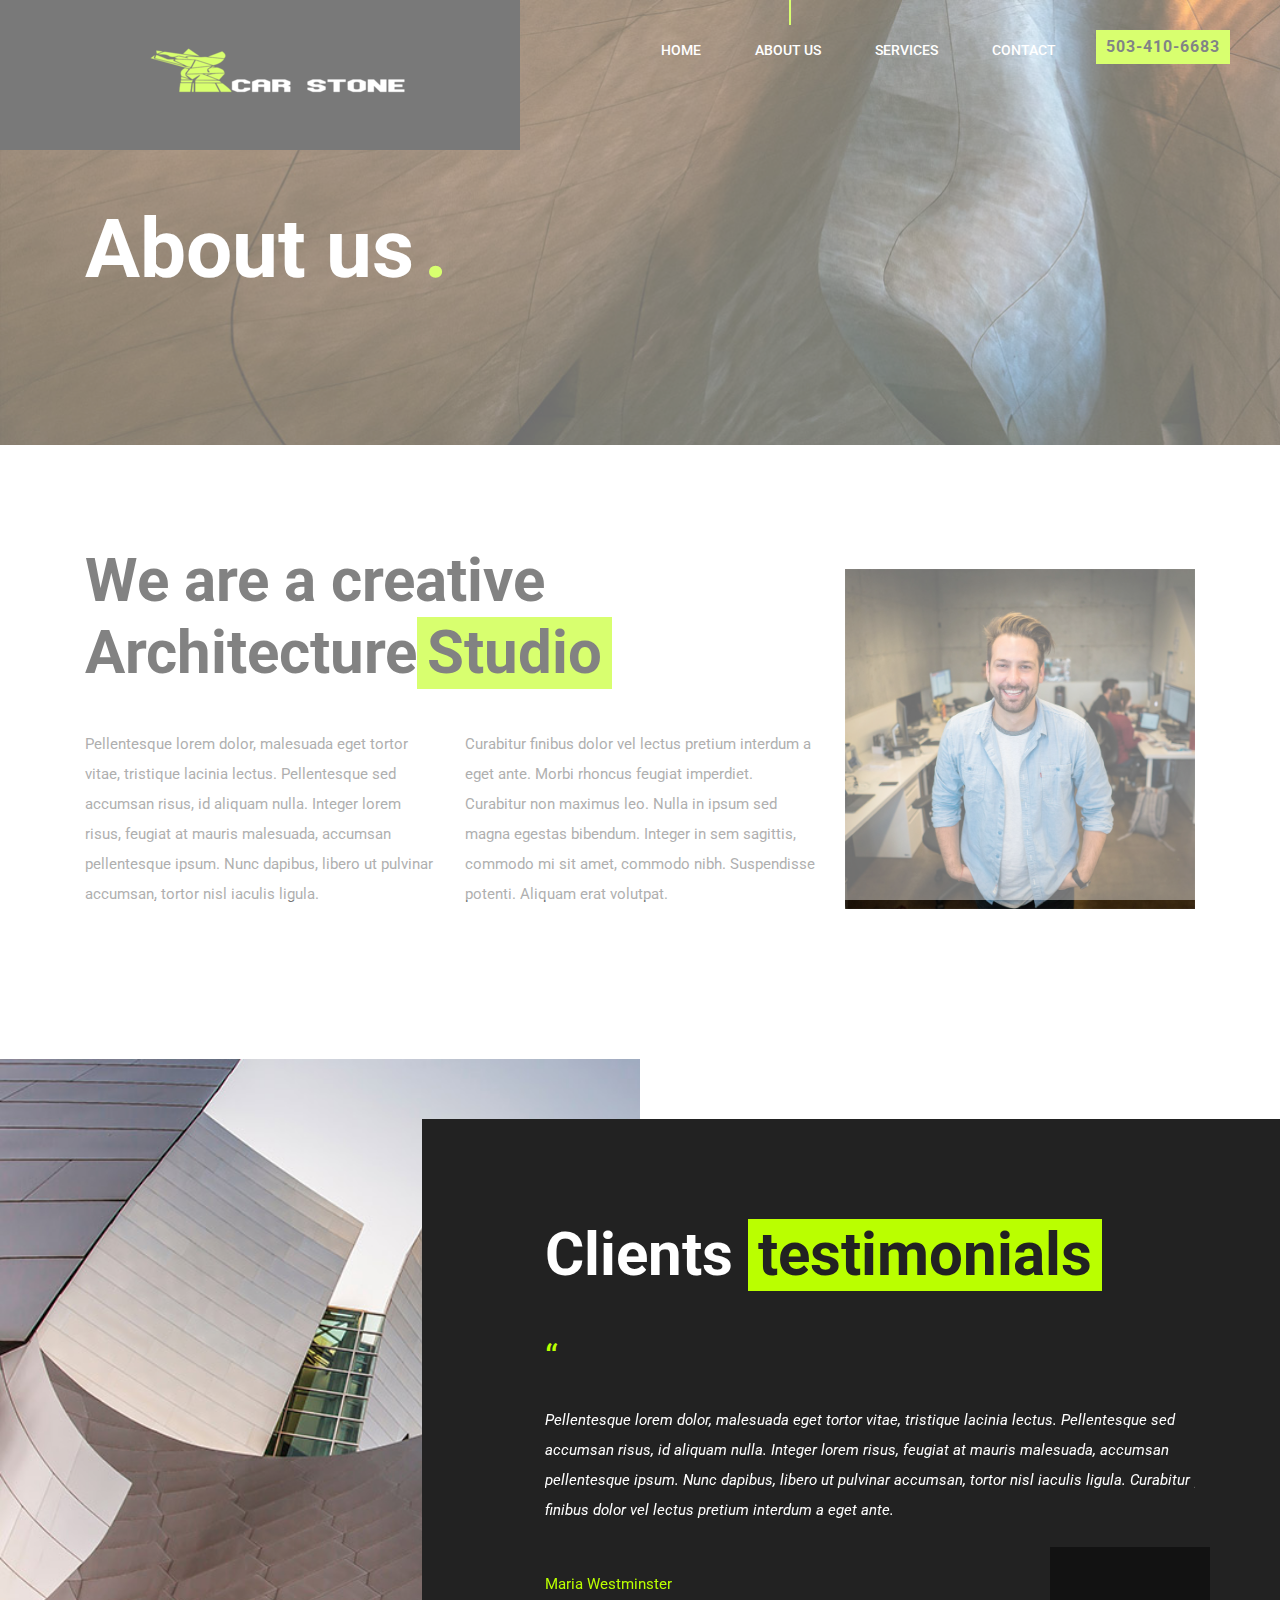
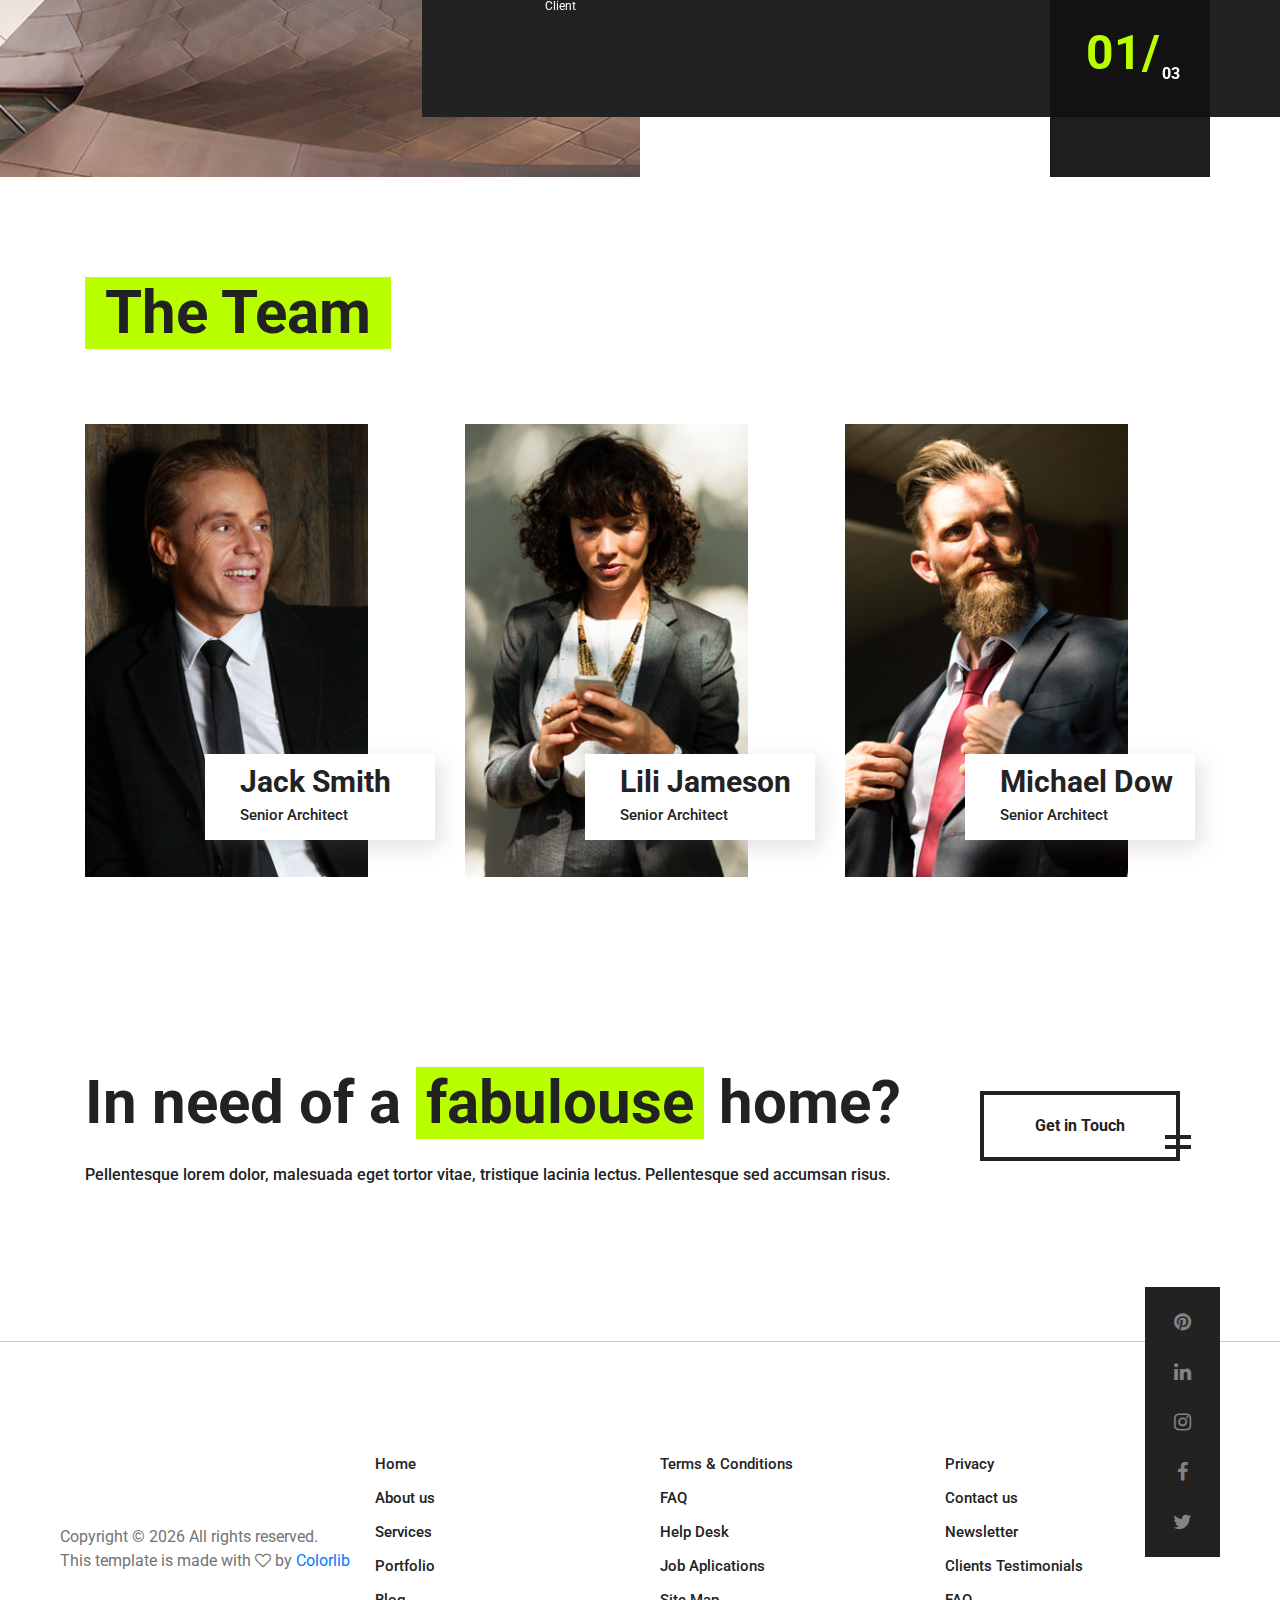
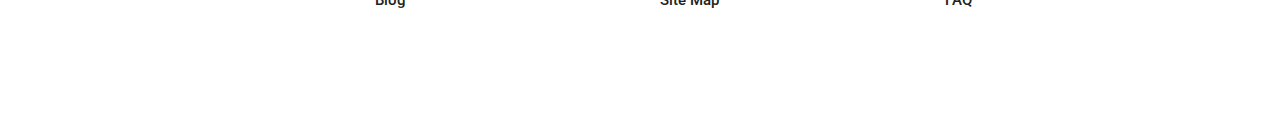
==== about.html @ 7b27cf68 "Init file" ====
<!DOCTYPE html>
<html lang="en">
<head>
	<title>Arcade - Architecture</title>
	<meta charset="UTF-8">
	<meta name="description" content="Arcade - Architecture Template">
	<meta name="keywords" content="arcade, architecture, onepage, creative, html">
	<meta name="viewport" content="width=device-width, initial-scale=1.0">
	<!-- Favicon -->   
	<link href="img/favicon.ico" rel="shortcut icon"/>

	<!-- Google Fonts -->
	<link href="https://fonts.googleapis.com/css?family=Roboto:300,400,500,700" rel="stylesheet">

	<!-- Stylesheets -->
	<link rel="stylesheet" href="css/bootstrap.min.css"/>
	<link rel="stylesheet" href="css/font-awesome.min.css"/>
	<link rel="stylesheet" href="css/animate.css"/>
	<link rel="stylesheet" href="css/owl.carousel.css"/>
	<link rel="stylesheet" href="css/style.css"/>


	<!--[if lt IE 9]>
	  <script src="https://oss.maxcdn.com/html5shiv/3.7.2/html5shiv.min.js"></script>
	  <script src="https://oss.maxcdn.com/respond/1.4.2/respond.min.js"></script>
	<![endif]-->

</head>
<body>
	<!-- Page Preloder -->
	<div id="preloder">
		<div class="loader"></div>
	</div>
	
	<!-- Header section start -->   
	<header class="header-area">
		<a href="index.html" class="logo-area">
			<img src="img/logo.png" alt="">
		</a>
		<div class="nav-switch">
			<i class="fa fa-bars"></i>
		</div>
		<div class="phone-number">503-410-6683</div>
		<nav class="nav-menu">
			<ul>
				<li><a href="index.html">Home</a></li>
				<li class="active"><a href="about.html">About us</a></li>
				<li><a href="service.html">Services</a></li>
				<li><a href="contact.html">Contact</a></li>
			</ul>
		</nav>
	</header>
	<!-- Header section end -->   


	<!-- Page header section start -->
	<section class="page-header-section set-bg" data-setbg="img/header-bg.jpg">
		<div class="container">
			<h1 class="header-title">About us<span>.</span></h1>
		</div>
	</section>
	<!-- Page header section end -->



	<!-- Intro section start -->
	<section class="intro-section spad">
		<div class="container">
			<div class="row">
				<div class="col-lg-8 intro-text">
					<h1>We are a creative Architecture<span>Studio</span></h1>
					<div class="row">
						<div class="col-md-6">
							<p>Pellentesque lorem dolor, malesuada eget tortor vitae, tristique lacinia lectus. Pellentesque sed accumsan risus, id aliquam nulla. Integer lorem risus, feugiat at mauris malesuada, accumsan pellentesque ipsum. Nunc dapibus, libero ut pulvinar accumsan, tortor nisl iaculis ligula. </p>
						</div>
						<div class="col-md-6">
							<p>Curabitur finibus dolor vel lectus pretium interdum a eget ante. Morbi rhoncus feugiat imperdiet. Curabitur non maximus leo. Nulla in ipsum sed magna egestas bibendum. Integer in sem sagittis, commodo mi sit amet, commodo nibh. Suspendisse potenti. Aliquam erat volutpat. </p>
						</div>
					</div>
				</div>
				<div class="col-lg-4 pt-4">
					<img src="img/about.jpg" alt="">
				</div>
			</div>
		</div>
	</section>
	<!-- Intro section end -->


	<!-- Testimonials section start -->
	<section class="testimonials-section spad">
		<div class="testimonials-image-box"></div>
		<div class="container">
			<div class="row">
				<div class="col-lg-7 pl-lg-0 offset-lg-5 cta-content">
					<h1>Clients <span>testimonials</span></h1>
					<div class="qut">“</div>
					<div class="testimonials-slider" id="test-slider">
						<div class="ts-item">
							<p>Pellentesque lorem dolor, malesuada eget tortor vitae, tristique lacinia lectus. Pellentesque sed accumsan risus, id aliquam nulla. Integer lorem risus, feugiat at mauris malesuada, accumsan pellentesque ipsum. Nunc dapibus, libero ut pulvinar accumsan, tortor nisl iaculis ligula. Curabitur finibus dolor vel lectus pretium interdum a eget ante. </p>
							<h4>Maria Westminster</h4>
							<span>Client</span>
						</div>
						<div class="ts-item">
							<p>Pellentesque lorem dolor, malesuada eget tortor vitae, tristique lacinia lectus. Pellentesque sed accumsan risus, id aliquam nulla. Integer lorem risus, feugiat at mauris malesuada, accumsan pellentesque ipsum. Nunc dapibus, libero ut pulvinar accumsan, tortor nisl iaculis ligula. Curabitur finibus dolor vel lectus pretium interdum a eget ante. </p>
							<h4>Maria Westminster</h4>
							<span>Client</span>
						</div>
						<div class="ts-item">
							<p>Pellentesque lorem dolor, malesuada eget tortor vitae, tristique lacinia lectus. Pellentesque sed accumsan risus, id aliquam nulla. Integer lorem risus, feugiat at mauris malesuada, accumsan pellentesque ipsum. Nunc dapibus, libero ut pulvinar accumsan, tortor nisl iaculis ligula. Curabitur finibus dolor vel lectus pretium interdum a eget ante. </p>
							<h4>Maria Westminster</h4>
							<span>Client</span>
						</div>
					</div>
					<div class="slide-num-holder test-slider" id="snh-2"></div>
				</div>
			</div>
		</div>
	</section>
	<!-- Testimonials section end -->



	<!-- Team section start -->
	<section class="team-section spad">
		<div class="container">
			<div class="section-title mb100">
				<h1>The Team</h1>
			</div>
			<div class="row">
				<div class="col-lg-4 col-md-6">
					<div class="team-member">
						<img src="img/team/1.jpg" alt="">
						<div class="member-info">
							<h2>Jack Smith</h2>
							<p>Senior Architect</p>
						</div>
					</div>
				</div>
				<div class="col-lg-4 col-md-6">
					<div class="team-member">
						<img src="img/team/2.jpg" alt="">
						<div class="member-info">
							<h2>Lili Jameson</h2>
							<p>Senior Architect</p>
						</div>
					</div>
				</div>
				<div class="col-lg-4 col-md-6">
					<div class="team-member">
						<img src="img/team/3.jpg" alt="">
						<div class="member-info">
							<h2>Michael Dow</h2>
							<p>Senior Architect</p>
						</div>
					</div>
				</div>
			</div>
		</div>
	</section>
	<!-- Team section end -->


	<section class="promo-section">
		<div class="container">
			<div class="row">
				<div class="col-lg-9 promo-text">
					<h1>In need of a <span>fabulouse</span> home?</h1>
					<p>Pellentesque lorem dolor, malesuada eget tortor vitae, tristique lacinia lectus. Pellentesque sed accumsan risus.</p>
				</div>
				<div class="col-lg-3 text-lg-right">
					<a href="#" class="site-btn sb-dark mt-4">Get in Touch</a>
				</div>
			</div>
		</div>
	</section>




	<!-- Footer section start -->
	<footer class="footer-section">
		<div class="footer-social">
			<div class="social-links">
				<a href="#"><i class="fa fa-pinterest"></i></a>
				<a href="#"><i class="fa fa-linkedin"></i></a>
				<a href="#"><i class="fa fa-instagram"></i></a>
				<a href="#"><i class="fa fa-facebook"></i></a>
				<a href="#"><i class="fa fa-twitter"></i></a>
			</div>
		</div>
		<div class="container">
			<div class="row">
				<div class="col-lg-9 offset-lg-3">
					<div class="row">
						<div class="col-md-4">
							<div class="footer-item">
								<ul>
									<li><a href="#">Home</a></li>
									<li><a href="#">About us</a></li>
									<li><a href="#">Services</a></li>
									<li><a href="#">Portfolio</a></li>
									<li><a href="#">Blog</a></li>
								</ul>
							</div>
						</div>
						<div class="col-md-4">
							<div class="footer-item">
								<ul>
									<li><a href="#">Terms & Conditions</a></li>
									<li><a href="#">FAQ</a></li>
									<li><a href="#">Help Desk</a></li>
									<li><a href="#">Job Aplications</a></li>
									<li><a href="#">Site Map</a></li>
								</ul>
							</div>
						</div>
						<div class="col-md-4">
							<div class="footer-item">
								<ul>
									<li><a href="#">Privacy</a></li>
									<li><a href="#">Contact us</a></li>
									<li><a href="#">Newsletter</a></li>
									<li><a href="#">Clients Testimonials</a></li>
									<li><a href="#">FAQ</a></li>
								</ul>
							</div>
						</div>
					</div>
				</div>
			</div>
		</div>
		<!-- Link back to Colorlib can't be removed. Template is licensed under CC BY 3.0. -->
     <div class="copyright">Copyright &copy; <script>document.write(new Date().getFullYear());</script> All rights reserved.  <br>This template is made with <i class="fa fa-heart-o" aria-hidden="true"></i> by <a href="https://colorlib.com" target="_blank">Colorlib</a></div>
    <!-- Link back to Colorlib can't be removed. Template is licensed under CC BY 3.0. -->
	</footer>
	<!-- Footer section end -->



	<!--====== Javascripts & Jquery ======-->
	<script src="js/jquery-2.1.4.min.js"></script>
	<script src="js/bootstrap.min.js"></script>
	<script src="js/isotope.pkgd.min.js"></script>
	<script src="js/owl.carousel.min.js"></script>
	<script src="js/jquery.owl-filter.js"></script>
	<script src="js/magnific-popup.min.js"></script>
	<script src="js/circle-progress.min.js"></script>
	<script src="js/main.js"></script>
</body>
</html>
---- css/style.css ----
/* =================================
------------------------------------
  Arcade - Architecture
  Version: 1.0
 ------------------------------------ 
 ====================================*/





/*----------------------------------------*/
/* Template default CSS
/*----------------------------------------*/
html,
body {
	height: 100%;
	font-family: 'Roboto', sans-serif;
}

h1,
h2,
h3,
h4,
h5,
h6 {
	color: #222222;
	margin: 0;
	margin-bottom: 10px;
	font-weight: 700;
}

h1 {
	font-size: 60px;
	margin-bottom: 40px;
}

h1 span {
	background: #baff00;
	padding: 0 10px;
	color: #222222;
	display: inline-block;
}

h2 {
	font-size: 36px;
}

h3 {
	font-size: 24px;
	margin-bottom: 30px;
}

h4 {
	font-size: 15px;
}

p {
	font-size: 15px;
	color: #727272;
	line-height: 2;
}

img {
	max-width: 100%;
}

input:focus,
select:focus,
button:focus,
textarea:focus {
	outline: none;
}

a:hover,
a:focus {
	text-decoration: none;
	outline: none;
}

ul,
ol {
	padding: 0;
	margin: 0;
}

/*------------------------
  Helper css
--------------------------*/
.sp-title {
	font-size: 60px;
	margin-bottom: 40px;
}

.sp-title span {
	background: #baff00;
	padding: 0 10px;
	color: #222222;
	display: inline-block;
}

.pt100 {
	padding-top: 100px;
}

.pb100 {
	padding-bottom: 100px;
}

.pt50 {
	padding-top: 50px;
}

.pb50 {
	padding-bottom: 50px;
}

.mb100 {
	margin-bottom: 100px;
}

.spad {
	padding: 100px 0;
}

.section-title {
	margin-bottom: 75px;
}

.section-title h1,
.section-title h2 {
	display: inline-block;
	background: #baff00;
	padding: 0 20px;
	margin-bottom: 0;
	font-size: 60px;
}

.set-bg {
	background-size: cover;
	background-repeat: no-repeat;
}

/*------------------------
  Common element css
--------------------------*/
/*=== Preloder ===*/
#preloder {
	position: fixed;
	width: 100%;
	height: 100%;
	top: 0;
	left: 0;
	z-index: 999999;
	background: #fff;
}

.loader {
	width: 30px;
	height: 30px;
	border: 3px solid #000;
	position: absolute;
	top: 50%;
	left: 50%;
	margin-top: -13px;
	margin-left: -13px;
	border-radius: 60px;
	border-left-color: transparent;
	animation: loader 0.8s linear infinite;
	-webkit-animation: loader 0.8s linear infinite;
	}

@keyframes loader {
	0% {
		transform: rotate(0deg);
	}
	50% {
		transform: rotate(180deg);
	}
	100% {
		transform: rotate(360deg);
	}
}

@-webkit-keyframes loader {
	0% {
		-webkit-transform: rotate(0deg);
	}
	50% {
		-webkit-transform: rotate(180deg);
	}
	100% {
		-webkit-transform: rotate(360deg);
	}
}
.site-btn {
	display: inline-block;
	font-weight: 700;
	border: 4px solid;
	min-width: 200px;
	text-align: center;
	padding: 19px 0;
	position: relative;
	background-color: transparent;
	margin-right: 15px;
	z-index: 1;
}

.site-btn:after,
.site-btn:before {
	position: absolute;
	content: "";
	width: 26px;
	height: 4px;
	right: -15px;
}

.site-btn:after {
	bottom: 8px;
}

.site-btn:before {
	bottom: 18px;
}

.site-btn.sb-light {
	color: #fff;
}

.site-btn.sb-light:after,
.site-btn.sb-light:before {
	background: #fff;
}

.site-btn.sb-dark {
	color: #222222;
}

.site-btn.sb-dark:after,
.site-btn.sb-dark:before {
	background: #222222;
}

.site-btn.sb-solid-color {
	background: #baff00;
	border-color: #baff00;
}

.site-btn.sb-solid-color:after,
.site-btn.sb-solid-color:before {
	background: #222222;
}

.site-btn.sb-solid-dark {
	background: #222;
	border-color: #222;
	color: #baff00;
}

.site-btn.sb-solid-dark:after,
.site-btn.sb-solid-dark:before {
	background: #baff00;
}

.element {
	margin-bottom: 100px;
}

/*===  Accordion ===*/
.accordion-area .panel {
	margin-bottom: 15px;
}

.accordion-area .panel-header {
	background: #f0f0f0;
	display: block;
	padding: 12px 50px;
	font-size: 14px;
	font-weight: 700;
	position: relative;
	-webkit-transition: all 0.4s ease-out 0s;
	-o-transition: all 0.4s ease-out 0s;
	transition: all 0.4s ease-out 0s;
}

.accordion-area .panel-header.active {
	background: #baff00;
}

.accordion-area .panel-header.active .panel-link:after {
	content: "-";
}

.accordion-area .panel-header.active .panel-link.collapsed:after {
	content: "+";
}

.accordion-area .panel-link {
	position: absolute;
	right: 0;
	top: 0;
	height: 100%;
	width: 50px;
	background: #baff00;
	border: none;
	cursor: pointer;
}

.accordion-area .panel-body p {
	font-size: 14px;
	margin-bottom: 0;
	padding-top: 25px;
}

.accordion-area .panel-body {
	padding: 0 5px;
}

.accordion-area .panel-link:after {
	content: "+";
	position: absolute;
	left: 50%;
	font-size: 16px;
	font-weight: 700;
	top: 50%;
	line-height: 16px;
	margin-top: -8px;
	margin-left: -4px;
}

/*===  Tab  ===*/
.tab-element .nav-tabs {
	border-bottom: none;
	margin-bottom: 35px;
}

.tab-element .nav-tabs .nav-link {
	border: none;
	background: #f0f0f0;
	border-radius: 0;
	margin-right: 5px;
	font-size: 14px;
	font-weight: 500;
	color: #222;
	padding: 15px 30px;
}

.tab-element .nav-tabs .nav-link.active {
	background: #baff00;
}

.tab-element .nav-tabs .nav-link.active,
.tab-element .nav-tabs .nav-link:hover {
	border: none;
}

.tab-element .tab-pane h4 {
	font-size: 18px;
	margin: 25px 0 20px;
}

.tab-element .tab-pane p {
	font-size: 14px;
}

/*===  Loader ===*/
.circle-progress {
	text-align: center;
	padding-top: 30px;
	display: inline-block;
}

.circle-progress .prog-circle {
	position: relative;
	margin-bottom: -155px;
}

.circle-progress .prog-circle:after {
	position: absolute;
	content: "";
	width: 177px;
	height: 177px;
	left: 9px;
	top: 9px;
	border-radius: 50%;
	border: 2px solid #fff;
	z-index: 1;
}

.circle-progress canvas {
	-webkit-transform: rotate(90deg);
	-ms-transform: rotate(90deg);
	transform: rotate(90deg);
}

.circle-progress .progress-info {
	width: 100%;
	border-radius: 150px;
	margin: 0 auto;
	padding-top: 22px;
}

.circle-progress .progress-info h2 {
	font-size: 48px;
}

.circle-progress .prog-title {
	text-align: center;
	margin-top: 100px;
}

.circle-progress .prog-title h3 {
	font-size: 18px;
	color: #727272;
}

.img-popup-warp .mfp-content {
	opacity: 0;
	-webkit-transform: scale(0.8);
	    -ms-transform: scale(0.8);
	        transform: scale(0.8);
	-webkit-transition: all 0.4s;
	-o-transition: all 0.4s;
	transition: all 0.4s;
}

.img-popup-warp.mfp-ready .mfp-content {
	opacity: 1;
	-webkit-transform: scale(1);
	    -ms-transform: scale(1);
	        transform: scale(1);
}

/*----------------------------------------*/
/*  Header CSS
/*----------------------------------------*/
.header-area {
	position: absolute;
	width: 100%;
	top: 0;
	z-index: 50;
}

.logo-area {
	float: left;
	display: inline-block;
	background: #121212;
	padding: 20px 60px 30px;
}

.phone-number {
	float: right;
	display: inline-block;
	padding: 5px 10px;
	background: #baff00;
	font-weight: 700;
	letter-spacing: 1px;
	margin-top: 30px;
	margin-right: 50px;
}

.nav-switch {
	display: none;
}

.nav-menu {
	display: inline-block;
	float: right;
}

.nav-menu ul {
	list-style: none;
}

.nav-menu ul li {
	display: inline;
}

.nav-menu ul li a {
	display: inline-block;
	padding: 40px 10px 5px;
	text-transform: uppercase;
	margin-right: 30px;
	font-size: 14px;
	color: #fff;
	font-weight: 500;
	position: relative;
}

.nav-menu ul li a:after {
	position: absolute;
	content: "";
	width: 2px;
	height: 0;
	left: 50%;
	margin-left: 1px;
	top: 0;
	background: #baff00;
	-webkit-transition: all 0.4s;
	-o-transition: all 0.4s;
	transition: all 0.4s;
}

.nav-menu ul li a:hover:after {
	height: 25px;
}

.nav-menu ul li.active>a:after {
	height: 25px;
}

/*---------------------------------------*/
/*  Hero Section CSS
/*----------------------------------------*/
.hero-section {
	height: 960px;
	background: #ededed;
	position: relative;
}

.left-bar {
	position: absolute;
	width: 100px;
	height: 100%;
	background: #121212;
	z-index: 20;
}

.left-bar .left-bar-content {
	position: absolute;
	width: 100%;
	bottom: 0;
	text-align: center;
	margin-bottom: 90px;
}

.social-links a {
	display: block;
	color: #838383;
	margin-bottom: 20px;
	font-size: 20px;
	-webkit-transition: all 0.4s;
	-o-transition: all 0.4s;
	transition: all 0.4s;
}

.social-links a:hover {
	color: #baff00;
}

.hero-right-text {
	position: absolute;
	right: 140px;
	-webkit-transform: rotate(-90deg);
	    -ms-transform: rotate(-90deg);
	        transform: rotate(-90deg);
	-webkit-transform-origin: right center;
	    -ms-transform-origin: right center;
	        transform-origin: right center;
	bottom: 60%;
	z-index: 30;
	color: #fff;
	text-transform: uppercase;
	letter-spacing: 20px;
}

.hero-slider .hero-slide-item {
	width: 100%;
	height: 960px;
	display: table;
}

.hero-slider .hero-slide-item .slide-inner {
	display: table-cell;
	vertical-align: middle;
	position: relative;
}

.hero-slider .owl-nav {
	position: absolute;
	display: inline-block;
	left: 350px;
	bottom: 70px;
}

.hero-slider .owl-nav .owl-prev,
.hero-slider .owl-nav .owl-next {
	display: inline-block;
	margin-right: 30px;
	font-size: 14px;
	font-weight: 700;
	color: #fff;
	letter-spacing: 1px;
	-webkit-transition: all 0.4s;
	-o-transition: all 0.4s;
	transition: all 0.4s;
}

.hero-slider .owl-nav .owl-prev:hover,
.hero-slider .owl-nav .owl-next:hover {
	color: #baff00;
}

.hero-slider .owl-nav .owl-prev i {
	margin-right: 5px;
}

.hero-slider .owl-nav .owl-next {
	margin-right: 0px;
}

.hero-slider .owl-nav .owl-next i {
	margin-left: 5px;
}

.slide-num-holder {
	width: 153px;
	height: 250px;
	position: absolute;
	right: 60px;
	background: rgba(18, 18, 18, 0.95);
	bottom: -40px;
	z-index: 111;
	text-align: right;
	padding-right: 20px;
	padding-top: 60px;
	color: #fff;
	font-weight: 700;
}

.slide-num-holder span {
	font-size: 48px;
	color: #baff00;
	position: relative;
	top: -10px;
	right: -10px;
}

.slide-content {
	margin-left: 350px;
	margin-bottom: 50px;
	padding-left: 190px;
	padding-top: 170px;
	padding-bottom: 70px;
	position: relative;
	opacity: 0;
	-webkit-transition: all 0.6s;
	-o-transition: all 0.6s;
	transition: all 0.6s;
}

.slide-content:after {
	position: absolute;
	content: "";
	height: calc(100% + 50px);
	width: 330px;
	border-top: 150px solid #baff00;
	border-left: 150px solid #baff00;
	border-bottom: 90px solid #baff00;
	top: 0;
	left: 0;
	opacity: 0.73;
}

.slide-content h2 {
	color: #fff;
	font-size: 80px;
	line-height: 80px;
}

.owl-item.active .slide-content {
	opacity: 1;
}

/*----------------------------------------*/
/*  Intro Section CSS
/*----------------------------------------*/
.intro-text p {
	margin-bottom: 50px;
}

/*----------------------------------------*/
/*  Service Section CSS
/*----------------------------------------*/
.service-box {
	margin-bottom: 30px;
}

.service-box .sb-icon {
	margin-bottom: 30px;
	width: 100px;
	height: 125px;
	text-align: center;
	position: relative;
	overflow: hidden;
	background-color: transparent;
	-webkit-transition: all 0.4s;
	-o-transition: all 0.4s;
	transition: all 0.4s;
}

.service-box .sb-icon .sb-img-icon {
	position: absolute;
	left: 0;
	bottom: 0;
	-webkit-transition: all 0.3s;
	-o-transition: all 0.3s;
	transition: all 0.3s;
}

.service-box .sb-icon .sb-img-icon img {
	opacity: 0.2;
	max-height: 70px;
	-webkit-transition: all 0.3s;
	-o-transition: all 0.3s;
	transition: all 0.3s;
}

.service-box .sb-icon::after {
	content: "";
	position: absolute;
	width: 100%;
	height: 100%;
	background: #fff;
	left: 25px;
	top: -80px;
	-webkit-transform: rotate(-65deg);
	    -ms-transform: rotate(-65deg);
	        transform: rotate(-65deg);
}

.service-box .readmore {
	font-size: 12px;
	font-weight: 700;
	color: #222222;
	display: inline-block;
	padding: 2px 0;
	background-color: transparent;
	-webkit-transition: all 0.4s;
	-o-transition: all 0.4s;
	transition: all 0.4s;
}

.service-box:hover .sb-icon {
	background-color: #baff00;
}

.service-box:hover .sb-icon .sb-img-icon {
	left: 15px;
	margin-bottom: 5px;
}

.service-box:hover .sb-icon .sb-img-icon img {
	opacity: 1;
}

.service-box:hover .readmore {
	background-color: #baff00;
	padding: 2px 10px;
}

/*----------------------------------------*/
/*  CTA Section CSS
/*----------------------------------------*/
.cta-section {
	position: relative;
	margin-bottom: 100px;
}

.cta-section:after {
	content: "";
	position: absolute;
	width: 67%;
	height: 100%;
	right: 0;
	top: 0;
	background: #222222;
	z-index: 2;
}

.cta-section .cta-image-box {
	position: absolute;
	width: 50%;
	height: 100%;
	left: 0;
	background-image: url("../img/cta-img.jpg");
	background-repeat: no-repeat;
	background-size: cover;
}

.cta-section .container {
	position: relative;
	z-index: 9;
}

.cta-section .cta-content h2 {
	color: #fff;
}

.cta-section .cta-content p {
	color: #fff;
	margin-bottom: 30px;
}

.cta-section .cta-content .cta-img-icon {
	display: inline-block;
	height: 80px;
	position: relative;
	width: 50px;
	margin-right: 40px;
	margin-bottom: 30px;
}

.cta-section .cta-content .cta-img-icon:last-child {
	margin-right: 0;
}

.cta-section .cta-content .cta-img-icon img {
	position: absolute;
	left: 0;
	bottom: 0;
	max-height: 100%;
}

/*----------------------------------------*/
/*  Milestones Section CSS
/*----------------------------------------*/
.milestone {
	min-height: 110px;
	padding-left: 43px;
	padding-top: 15px;
	position: relative;
}

.milestone h2 {
	margin-bottom: 0;
	font-size: 68px;
	display: inline-block;
	float: left;
	position: relative;
	z-index: 1;
}

.milestone p {
	float: left;
	font-size: 20px;
	margin-top: 10px;
	margin-left: 10px;
	line-height: 1.5;
	position: relative;
	z-index: 1;
	font-weight: 500;
}

.milestone:after {
	position: absolute;
	content: "";
	width: 110px;
	height: 110px;
	left: 0;
	top: 0;
	background: #efefef;
	-webkit-transition: all 0.3s;
	-o-transition: all 0.3s;
	transition: all 0.3s;
}

.milestone:hover:after {
	background: #baff00;
}

/*----------------------------------------*/
/*  Projects Section CSS
/*----------------------------------------*/
.projects-filter-nav {
	list-style: none;
	text-align: right;
	margin-top: 20px;
}

.projects-filter-nav li {
	display: inline-block;
	margin-left: 25px;
	color: #747474;
	font-size: 18px;
	font-weight: 500;
	padding: 0 5px;
	cursor: pointer;
	-webkit-transition: .4s;
	-o-transition: .4s;
	transition: .4s;
}

.projects-filter-nav li.btn-active {
	background: #baff00;
	color: #222222;
}

.projects-slider {
	padding: 0 40px;
	margin-top: 60px;
}

.projects-slider .single-project {
	height: 550px;
	width: 100%;
	background: #333;
	-o-transition: .8s;
	transition: .8s;
	-webkit-transition: .8s;
	-ms-transform: translateX(0);
	    transform: translateX(0);
	-webkit-transform: translateX(0);
	opacity: 1;
}

.projects-slider .single-project .project-content {
	padding: 50px;
	height: 100%;
	background: rgba(13, 13, 13, 0.5);
	-webkit-transition: all 0.4s ease 0s;
	-o-transition: all 0.4s ease 0s;
	transition: all 0.4s ease 0s;
	opacity: 0;
}

.projects-slider .single-project .project-content h2 {
	color: #fff;
	font-weight: 500;
	position: relative;
	top: 20px;
	-webkit-transition: all 0.6s ease 0s;
	-o-transition: all 0.6s ease 0s;
	transition: all 0.6s ease 0s;
}

.projects-slider .single-project .project-content p {
	color: #baff00;
	font-weight: 500;
	position: relative;
	top: 40px;
	-webkit-transition: all 0.4s ease 0s;
	-o-transition: all 0.4s ease 0s;
	transition: all 0.4s ease 0s;
}

.projects-slider .single-project .seemore {
	position: absolute;
	right: 50px;
	bottom: 30px;
	background: #baff00;
	font-size: 14px;
	font-weight: 700;
	color: #222;
	display: inline-block;
	padding: 2px 8px;
	-webkit-transition: all 0.4s ease 0s;
	-o-transition: all 0.4s ease 0s;
	transition: all 0.4s ease 0s;
}

.projects-slider .single-project:hover .project-content {
	opacity: 1;
}

.projects-slider .single-project:hover .project-content h2,
.projects-slider .single-project:hover .project-content p {
	top: 0;
}

.projects-slider .single-project:hover .seemore {
	bottom: 50px;
}

.projects-slider .single-project.__loading {
	opacity: 0;
	-ms-transform: translateX(40px);
	    transform: translateX(40px);
	-webkit-transform: translateX(40px);
}

.projects-slider .owl-nav {
	text-align: right;
	max-width: 1170px;
	margin: 40px auto 0;
}

.projects-slider .owl-nav .owl-prev,
.projects-slider .owl-nav .owl-next {
	display: inline-block;
	margin-right: 20px;
	font-size: 14px;
	font-weight: 700;
	color: #222222;
	letter-spacing: 1px;
	-webkit-transition: all 0.4s;
	-o-transition: all 0.4s;
	transition: all 0.4s;
	padding: 0 5px;
}

.projects-slider .owl-nav .owl-prev:hover,
.projects-slider .owl-nav .owl-next:hover {
	background: #baff00;
}

.projects-slider .owl-nav .owl-prev i {
	margin-right: 5px;
}

.projects-slider .owl-nav .owl-next {
	margin-right: 0px;
}

.projects-slider .owl-nav .owl-next i {
	margin-left: 5px;
}

/*----------------------------------------*/
/*  Client Section CSS
/*----------------------------------------*/
.client-slider .single-brand {
	display: table;
	height: 80px;
	width: 100%;
}

.client-slider .single-brand a {
	display: table-cell;
	vertical-align: middle;
	text-align: center;
}

.client-slider .single-brand a img {
	width: auto;
	margin: 0 auto;
	opacity: 0.2;
	-webkit-transition: all 0.4s;
	-o-transition: all 0.4s;
	transition: all 0.4s;
}

.client-slider .single-brand a:hover img {
	opacity: 1;
}

/*----------------------------------------*/
/*  Footer Section CSS
/*----------------------------------------*/
.footer-section {
	padding-top: 110px;
	padding-bottom: 110px;
	border-top: 1px solid #c8c8c8;
	position: relative;
}

.footer-section .copyright {
	position: absolute;
	top: 50%;
	margin-top: -12px;
	left: 60px;
	color: #737373;
}

.footer-section .footer-social {
	width: 75px;
	text-align: center;
	position: absolute;
	right: 60px;
	top: -55px;
	padding-top: 20px;
	background: #222;
}

.footer-item ul {
	list-style: none;
}

.footer-item ul li {
	display: block;
	margin-bottom: 10px;
}

.footer-item ul li a {
	display: inline-block;
	font-size: 15px;
	font-weight: 500;
	color: #222222;
	padding: 0 5px;
}

.footer-item ul li a:hover {
	background: #baff00;
}

/*----------------------------------------*/
/*  Other pages CSS
/*----------------------------------------*/
.page-header-section {
	height: 445px;
	padding-top: 200px;
}

.page-header-section .header-title {
	font-size: 82px;
	color: #fff;
}

.page-header-section .header-title span {
	background: none;
	color: #baff00;
}

/*----------------------------------------*/
/*  About page CSS
/*----------------------------------------*/
.testimonials-section {
	position: relative;
	margin: 60px 0;
}

.testimonials-section h1 {
	color: #fff;
}

.testimonials-section:after {
	content: "";
	position: absolute;
	width: 67%;
	height: 100%;
	right: 0;
	top: 0;
	background: #222222;
	z-index: 2;
}

.testimonials-section .testimonials-image-box {
	position: absolute;
	width: 50%;
	height: calc(100% + 120px);
	left: 0;
	top: -60px;
	background-image: url("../img/cta-img.jpg");
	background-repeat: no-repeat;
	background-size: cover;
}

.testimonials-section .container {
	position: relative;
	z-index: 9;
}

.testimonials-section .qut {
	color: #baff00;
	font-size: 36px;
	margin-bottom: 20px;
}

.ts-item p {
	color: #fff;
	font-style: italic;
	margin-bottom: 50px;
}

.ts-item h4 {
	font-size: 15px;
	font-weight: 400;
	color: #baff00;
	margin-bottom: 0;
}

.ts-item span {
	font-size: 12px;
	color: #fff;
}

.team-member {
	padding-right: 67px;
	position: relative;
}

.team-member img {
	min-width: 100%;
}

.team-member .member-info {
	position: absolute;
	padding-left: 35px;
	padding-top: 10px;
	padding-bottom: 10px;
	width: 230px;
	background: #fff;
	bottom: 37px;
	right: 0;
	-webkit-box-shadow: 6px 7px 20px rgba(114, 114, 114, 0.21);
	        box-shadow: 6px 7px 20px rgba(114, 114, 114, 0.21);
	-webkit-transition: all 0.4s;
	-o-transition: all 0.4s;
	transition: all 0.4s;
}

.team-member .member-info h2 {
	font-size: 30px;
	margin-bottom: 0;
}

.team-member .member-info p {
	color: #222222;
	font-size: 15px;
	font-weight: 500;
	margin-bottom: 0;
}

.team-member:hover .member-info {
	background: #baff00;
	-webkit-box-shadow: 0px 0px 0px rgba(114, 114, 114, 0.21);
	        box-shadow: 0px 0px 0px rgba(114, 114, 114, 0.21);
}

.promo-section {
	padding-top: 90px;
	padding-bottom: 150px;
}

.promo-text h1 {
	margin-bottom: 20px;
}

.promo-text p {
	font-size: 16px;
	font-weight: 500;
	color: #222;
	margin-bottom: 0;
}

.slide-num-holder.test-slider {
	right: auto;
	left: 100%;
	bottom: -160px;
	width: 160px;
	height: 230px;
	padding-right: 30px;
	padding-top: 80px;
}

/*----------------------------------------*/
/*  Service page CSS
/*----------------------------------------*/
.service-slider {
	position: relative;
}

.service-slider .owl-controls {
	position: absolute;
	height: 100%;
	width: 14px;
	left: 0;
	top: 0;
	display: -ms-grid;
	display: grid;
}

.service-slider .owl-dots {
	display: table-cell;
	vertical-align: middle;
}

.service-slider .owl-dots .owl-dot {
	width: 14px;
	height: 13px;
	margin-bottom: 10px;
	background: #e8e8e8;
}

.service-slider .owl-dots .owl-dot.active {
	background: #baff00;
}

.service-text h2 {
	font-size: 30px;
	margin-bottom: 30px;
}

.service-text p {
	margin-bottom: 50px;
}

.service-text ol {
	list-style: none;
}

.service-text ol li {
	font-size: 20px;
	font-weight: 700;
	color: #727272;
	margin-bottom: 20px;
}

.solid-service-box {
	text-align: center;
	background: #fff;
	padding: 50px 30px;
	-webkit-transition: all 0.4s ease-out 0s;
	-o-transition: all 0.4s ease-out 0s;
	transition: all 0.4s ease-out 0s;
}

.solid-service-box h2 {
	font-size: 48px;
	color: #727272;
	margin-bottom: 20px;
	-webkit-transition: all 0.4s;
	-o-transition: all 0.4s;
	transition: all 0.4s;
}

.solid-service-box h3 {
	margin-bottom: 20px;
}

.solid-service-box p {
	font-size: 14px;
	margin-bottom: 20px;
}

.solid-service-box .readmore {
	font-size: 12px;
	font-weight: 700;
	text-transform: uppercase;
	color: #222;
	opacity: 0;
	visibility: hidden;
	position: relative;
	bottom: -20px;
	-webkit-transition: all 0.4s;
	-o-transition: all 0.4s;
	transition: all 0.4s;
}

.solid-service-box:hover {
	background: #baff00;
}

.solid-service-box:hover h2 {
	color: #222;
}

.solid-service-box:hover .readmore {
	visibility: visible;
	opacity: 1;
	bottom: 0;
}

.promo-box {
	width: 1383px;
	margin: 0 auto;
	padding: 40px 0;
}

.promo-box .promo-text h1,
.promo-box .promo-text p {
	color: #fff;
}

/*----------------------------------------*/
/*  Blog page CSS
/*----------------------------------------*/
.blog-post {
	margin-bottom: 120px;
}

.blog-post .thumb {
	padding: 25px;
	position: relative;
}

.blog-post .thumb:after {
	position: absolute;
	content: "";
	width: 100%;
	height: calc(100% - 100px);
	top: 0;
	left: 0;
	background: #f0f0f0;
	z-index: -1;
	-webkit-transition: all 0.4s ease-out 0s;
	-o-transition: all 0.4s ease-out 0s;
	transition: all 0.4s ease-out 0s;
}

.blog-post .post-date {
	font-size: 14px;
	font-weight: 700;
	color: #222;
	display: inline-block;
	background: #baff00;
	padding: 4px 15px;
	margin-bottom: 20px;
}

.blog-post h2 {
	font-size: 30px;
}

.blog-post h2 a {
	color: #222;
}

.blog-post p {
	margin-bottom: 0;
}

.blog-post .post-meta {
	margin-bottom: 40px;
}

.blog-post .post-meta a {
	color: #727272;
	font-size: 12px;
	margin-right: 10px;
}

.blog-post .post-meta a i {
	font-size: 16px;
	margin-left: 5px;
}

.blog-post:hover .thumb:after {
	background: #baff00;
}

.pagination {
	display: inline-block;
	padding: 20px 30px;
	background: #222;
	border-radius: 0;
}

.pagination a {
	font-size: 18px;
	font-weight: 700;
	color: #fff;
}

.pagination a.active {
	font-size: 48px;
	color: #baff00;
}

.search {
	position: relative;
}

.widget-area {
	margin-bottom: 80px;
}

.widget-area .widget-title {
	font-size: 22px;
	margin-bottom: 40px;
}

.widget-area .search input {
	width: 100%;
	background: #f0f0f0;
	border: none;
	font-size: 12px;
	padding: 10px;
	padding-right: 35px;
	font-style: italic;
}

.widget-area .search button {
	position: absolute;
	right: 0;
	top: 0;
	background: none;
	border: none;
	color: #838383;
	height: 100%;
	width: 40px;
}

.widget-area ul {
	list-style: none;
}

.widget-area ul li a {
	font-size: 15px;
	display: inline-block;
	margin-bottom: 15px;
	font-weight: 500;
	color: #727272;
	padding: 3px 10px;
	padding-left: 25px;
	position: relative;
	-webkit-transition: all 0.3s;
	-o-transition: all 0.3s;
	transition: all 0.3s;
}

.widget-area ul li a:after {
	position: absolute;
	content: "+";
	color: #838383;
	left: 5px;
	top: 3px;
	-webkit-transition: all 0.3s;
	-o-transition: all 0.3s;
	transition: all 0.3s;
}

.widget-area ul li a:hover {
	background: #baff00;
	color: #222;
}

.widget-area ul li a:hover:after {
	color: #222;
}

.widget-area ul li:last-child a {
	margin-bottom: 0;
}

.widget-area .rp-widget .rp-widget-item {
	margin-bottom: 30px;
	overflow: hidden;
}

.widget-area .rp-widget .rp-widget-item:last-child {
	margin-bottom: 0;
}

.widget-area .rp-widget .thumb {
	width: 68px;
	height: 68px;
	float: left;
	margin-right: 30px;
	background: #ddd;
	display: block;
}

.widget-area .rp-widget .rp-content {
	padding-left: 98px;
}

.widget-area .rp-widget h4 {
	line-height: 1.5;
	margin-bottom: 0;
}

.widget-area .rp-widget p {
	font-size: 12px;
	font-weight: 500;
	margin-bottom: 0;
}

.widget-area .quote-widget span {
	font-size: 47px;
	font-style: italic;
	color: #727272;
}

.widget-area .quote-widget p {
	font-style: italic;
	margin-bottom: 0;
	font-size: 13px;
}

.widget-area .instagram-widget {
	padding-top: 30px;
}

.widget-area .instagram-widget a {
	display: block;
	overflow: hidden;
	width: 33.33333%;
	float: left;
	position: relative;
}

.widget-area .instagram-widget a:after {
	position: absolute;
	content: "";
	width: 100%;
	height: 100%;
	left: 0;
	top: 0;
	background: #baff00;
	opacity: 0;
	-webkit-transition: all 0.3s;
	-o-transition: all 0.3s;
	transition: all 0.3s;
}

.widget-area .instagram-widget a:before {
	position: absolute;
	content: "+";
	color: #fff;
	font-weight: 500;
	text-align: center;
	font-size: 36px;
	line-height: 36px;
	width: 20px;
	top: 50%;
	margin-top: -13px;
	left: 50%;
	margin-left: -10px;
	text-shadow: 0 0 20px #999;
	opacity: 0;
	-webkit-transition: all 0.3s;
	-o-transition: all 0.3s;
	transition: all 0.3s;
	z-index: 2;
}

.widget-area .instagram-widget a:hover:after,
.widget-area .instagram-widget a:hover:before {
	opacity: 1;
}

.widget-area .instagram-widget a img {
	min-width: 100%;
}

/*----------------------------------------*/
/*  Contact page CSS
/*----------------------------------------*/
.cf-social {
	margin-top: 50px;
}

.cf-social a {
	color: #222;
	margin-right: 25px;
}

.contact-form {
	padding-top: 10px;
}

.contact-form input,
.contact-form textarea {
	width: 100%;
	font-size: 13px;
	border: none;
	background: #f0f0f0;
	padding: 15px 20px;
	margin-bottom: 20px;
}

.contact-form textarea {
	height: 200px;
	margin-bottom: 30px;
}

.contact-form ::-webkit-input-placeholder {
	font-style: italic;
}

.contact-form :-ms-input-placeholder {
	font-style: italic;
}

.contact-form ::-ms-input-placeholder {
	font-style: italic;
}

.contact-form ::placeholder {
	font-style: italic;
}

.map-area {
	height: 685px;
	width: 100%;
	display: block;
	background: #f0f0f0;
	margin-bottom: 2px;
}

/*----------------------------------------*/
/*  Portfolio page CSS
/*----------------------------------------*/
.portfolio-filter {
	list-style: none;
}

.portfolio-filter li {
	display: inline-block;
	margin-right: 40px;
	font-size: 14px;
	color: #222;
	cursor: pointer;
	font-weight: 500;
}

.portfolio-filter li.active {
	text-decoration: underline;
	-webkit-text-decoration-color: #2046f2;
	        text-decoration-color: #2046f2;
}

.portfolio-warp {
	display: block;
	overflow: hidden;
}

.portfolio-warp .grid-item {
	width: 20%;
	background-position: center;
}

.portfolio-warp .grid-item:after {
	content: '';
	display: block;
	clear: both;
}

.portfolio-warp .grid-item.grid-wide,
.portfolio-warp .grid-item.grid-long {
	width: 40%;
}

.portfolio-warp .grid-item a {
	width: 100%;
	height: 100%;
	display: block;
	background: rgba(186, 255, 0, 0.45);
	opacity: 0;
	-webkit-transition: all 0.4s;
	-o-transition: all 0.4s;
	transition: all 0.4s;
}

.portfolio-warp .grid-item a:after {
	position: absolute;
	content: "+";
	left: 50%;
	top: 60%;
	width: 48px;
	margin-left: -24px;
	margin-top: -24px;
	color: #fff;
	font-size: 48px;
	line-height: 48px;
	text-align: center;
	-webkit-transition: all 0.4s;
	-o-transition: all 0.4s;
	transition: all 0.4s;
	text-shadow: 0 0 10px rgba(0, 0, 0, 0.25);
}

.portfolio-warp .grid-item:hover a {
	opacity: 1;
}

.portfolio-warp .grid-item:hover a:after {
	top: 50%;
}

.portfolio-warp .grid-sizer {
	width: 20%;
}

/* ===========================
  Responsive
==============================*/
@media only screen and (max-width: 1477px) {
	.slide-num-holder.test-slider {
		left: auto;
		right: 0;
	}
}

@media only screen and (max-width: 1400px) {
	.promo-box {
		width: 100%;
	}
}

/* Medium screen : 992px. */
@media only screen and (min-width: 992px) and (max-width: 1199px) {
	.phone-number {
		margin-right: 30px;
	}
	.nav-menu ul li a {
		margin-right: 20px;
	}
	.slide-content {
		margin-left: 220px;
	}
	.milestone p {
		margin-left: 10px;
		font-size: 17px;
	}
	.milestone h2 {
		font-size: 55px;
	}
	.milestone:after {
		width: 90px;
		height: 90px;
	}
	.slide-num-holder {
		right: 20px;
	}
	.hero-right-text {
		right: 100px;
	}
}

/* Tablet :768px. */
@media only screen and (min-width: 768px) and (max-width: 991px) {
	.logo-area {
		padding: 20px 40px 30px;
	}
	.slide-content {
		margin-left: 170px;
		margin-bottom: -35px;
		padding-left: 120px;
		padding-top: 120px;
		padding-bottom: 30px;
	}
	.slide-content h2 {
		font-size: 60px;
		line-height: 60px;
	}
	.slide-content:after {
		border-top: 100px solid #baff00;
		border-left: 100px solid #baff00;
		border-bottom: 60px solid #baff00;
	}
	.hero-slider .owl-nav {
		left: 170px;
	}
	.slide-num-holder {
		right: 20px;
	}
	.hero-right-text {
		bottom: 70%;
		right: 100px;
	}
	.nav-menu ul li a {
		margin-right: 5px;
		font-size: 13px;
		padding: 37px 7px 5px;
	}
	.phone-number {
		font-size: 12px;
		margin-right: 10px;
	}
	.team-member {
		margin-bottom: 30px;
	}
	.portfolio-warp .grid-item {
		width: 50%;
	}
	.portfolio-warp .grid-item.grid-wide,
	.portfolio-warp .grid-item.grid-long {
		width: 50%;
	}
	.portfolio-warp .grid-sizer {
		width: 50%;
	}
	.solid-service-box {
		margin-bottom: 30px;
	}
	.cta-section {
		background: #222;
		margin-bottom: 0;
	}
	.testimonials-section {
		background: #222;
		margin: 0;
	}
	.testimonials-image-box,
	.testimonials-section:after,
	.cta-image-box,
	.cta-section:after {
		display: none;
	}
	.hero-section,
	.hero-slider .hero-slide-item {
		height: 850px;
	}
	.milestone,
	.solid-service-box {
		margin-bottom: 30px;
	}
	.footer-section .footer-social {
		width: auto;
		top: -25px;
		right: 50%;
		padding: 10px;
		margin-right: -133px;
	}
	.footer-section .social-links a {
		display: inline-block;
		padding: 0 15px;
		margin-bottom: 0;
	}
	.projects-filter-nav {
		text-align: left;
	}
	.projects-filter-nav li {
		margin-left: 0;
		margin-right: 15px;
	}
	.footer-section .copyright {
		position: relative;
		width: 100%;
		max-width: 720px;
		margin: 40px auto 0;
		left: 0;
		top: 0;
		margin-bottom: -50px;
		padding-left: 15px;
	}
}

/* Large Mobile :480px. */
@media only screen and (max-width: 767px) {
	h1,
	.sp-title {
		font-size: 45px;
	}
	.page-header-section .header-title {
		font-size: 55px;
	}
	.left-bar {
		width: 70px;
	}
	.slide-content:after,
	.hero-right-text,
	.phone-number {
		display: none;
	}
	.nav-switch {
		position: absolute;
		right: 20px;
		font-size: 30px;
		color: #fff;
		top: 20px;
		display: block;
	}
	.nav-menu {
		position: absolute;
		width: calc(100% - 90px);
		left: 80px;
		background: #121212;
		top: 100%;
		margin-top: 11px;
		display: none;
	}
	.nav-menu ul li a {
		display: block;
		padding: 16px 21px;
		border-bottom: 1px solid #202020;
		margin-right: 0;
	}
	.nav-menu ul li a:after {
		left: 20px;
	}
	.nav-menu ul li.active>a:after,
	.nav-menu ul li a:hover:after {
		height: 10px;
	}
	.hero-section {
		height: auto;
	}
	.hero-slider .hero-slide-item {
		padding: 150px 0;
		height: auto;
	}
	.slide-content h2 {
		font-size: 60px;
		line-height: 60px;
	}
	.hero-slider .owl-nav {
		padding-left: 70px;
		width: 100%;
		text-align: center;
		left: 0;
	}
	.slide-content {
		margin-left: 70px;
		padding: 0;
		text-align: center;
	}
	.slide-num-holder,
	.slide-num-holder.test-slider {
		right: 0;
		height: 75px;
		width: 136px;
		padding-top: 18px;
	}
	.slide-num-holder span,
	.slide-num-holder.test-slider span {
		font-size: 40px;
	}
	.slide-num-holder.test-slider {
		bottom: -135px;
	}
	.team-member {
		margin-bottom: 30px;
	}
	.portfolio-warp .grid-item {
		width: 50%;
	}
	.portfolio-warp .grid-item.grid-wide,
	.portfolio-warp .grid-item.grid-long {
		width: 50%;
	}
	.portfolio-warp .grid-sizer {
		width: 50%;
	}
	.cta-section {
		background: #222;
		margin-bottom: 0;
	}
	.testimonials-section {
		background: #222;
		margin: 0;
	}
	.testimonials-image-box,
	.testimonials-section:after,
	.cta-image-box,
	.cta-section:after {
		display: none;
	}
	.milestone,
	.solid-service-box {
		margin-bottom: 30px;
	}
	.projects-filter-nav {
		text-align: left;
	}
	.footer-section .footer-social {
		width: auto;
		top: -25px;
		right: 50%;
		padding: 10px;
		margin-right: -133px;
	}
	.footer-section .social-links a {
		display: inline-block;
		padding: 0 15px;
		margin-bottom: 0;
	}
	.footer-section .copyright {
		position: relative;
		width: 100%;
		max-width: 720px;
		margin: 40px auto 0;
		left: 0;
		top: 0;
		margin-bottom: -50px;
		padding-left: 15px;
		text-align: center;
	}
	.footer-item {
		margin-bottom: 40px;
	}
}

/* small mobile :320px. */
@media only screen and (max-width: 479px) {
	.logo-area {
		padding: 20px 30px 30px;
	}
	.header-area {
		background: #121212;
		padding-right: 66px;
	}
	.nav-menu {
		width: 100%;
		left: 0;
		margin-top: 0;
		border-top: 2px solid;
	}
	.left-bar {
		display: none;
	}
	.hero-slider .owl-nav {
		padding-left: 0;
	}
	.slide-content {
		margin-left: 0;
		padding: 0 15px;
	}
	.slide-content h2 {
		font-size: 35px;
		line-height: 1.5;
	}
	.portfolio-warp .grid-item {
		width: 100%;
	}
	.portfolio-warp .grid-item.grid-wide,
	.portfolio-warp .grid-item.grid-long {
		width: 100%;
	}
	.portfolio-warp .grid-sizer {
		width: 100%;
	}
	.projects-slider {
		padding: 0 15px;
	}
}
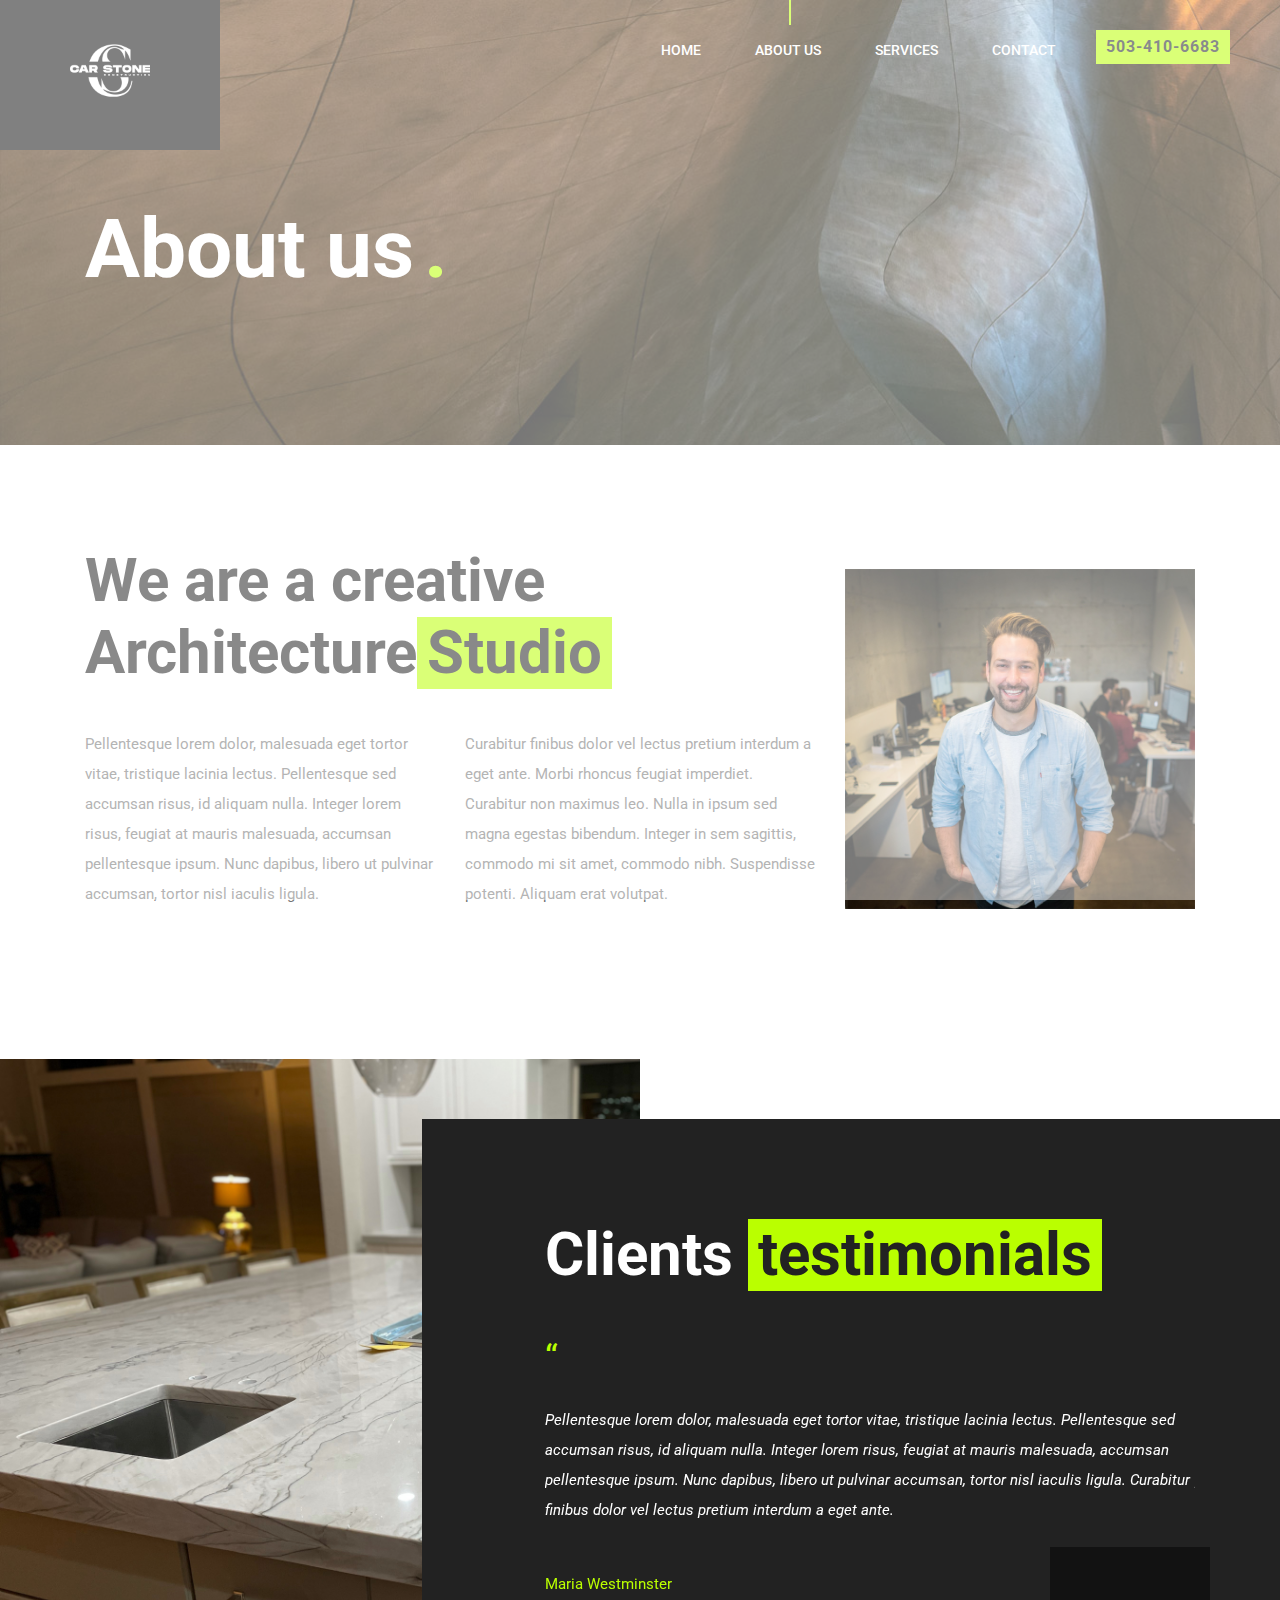
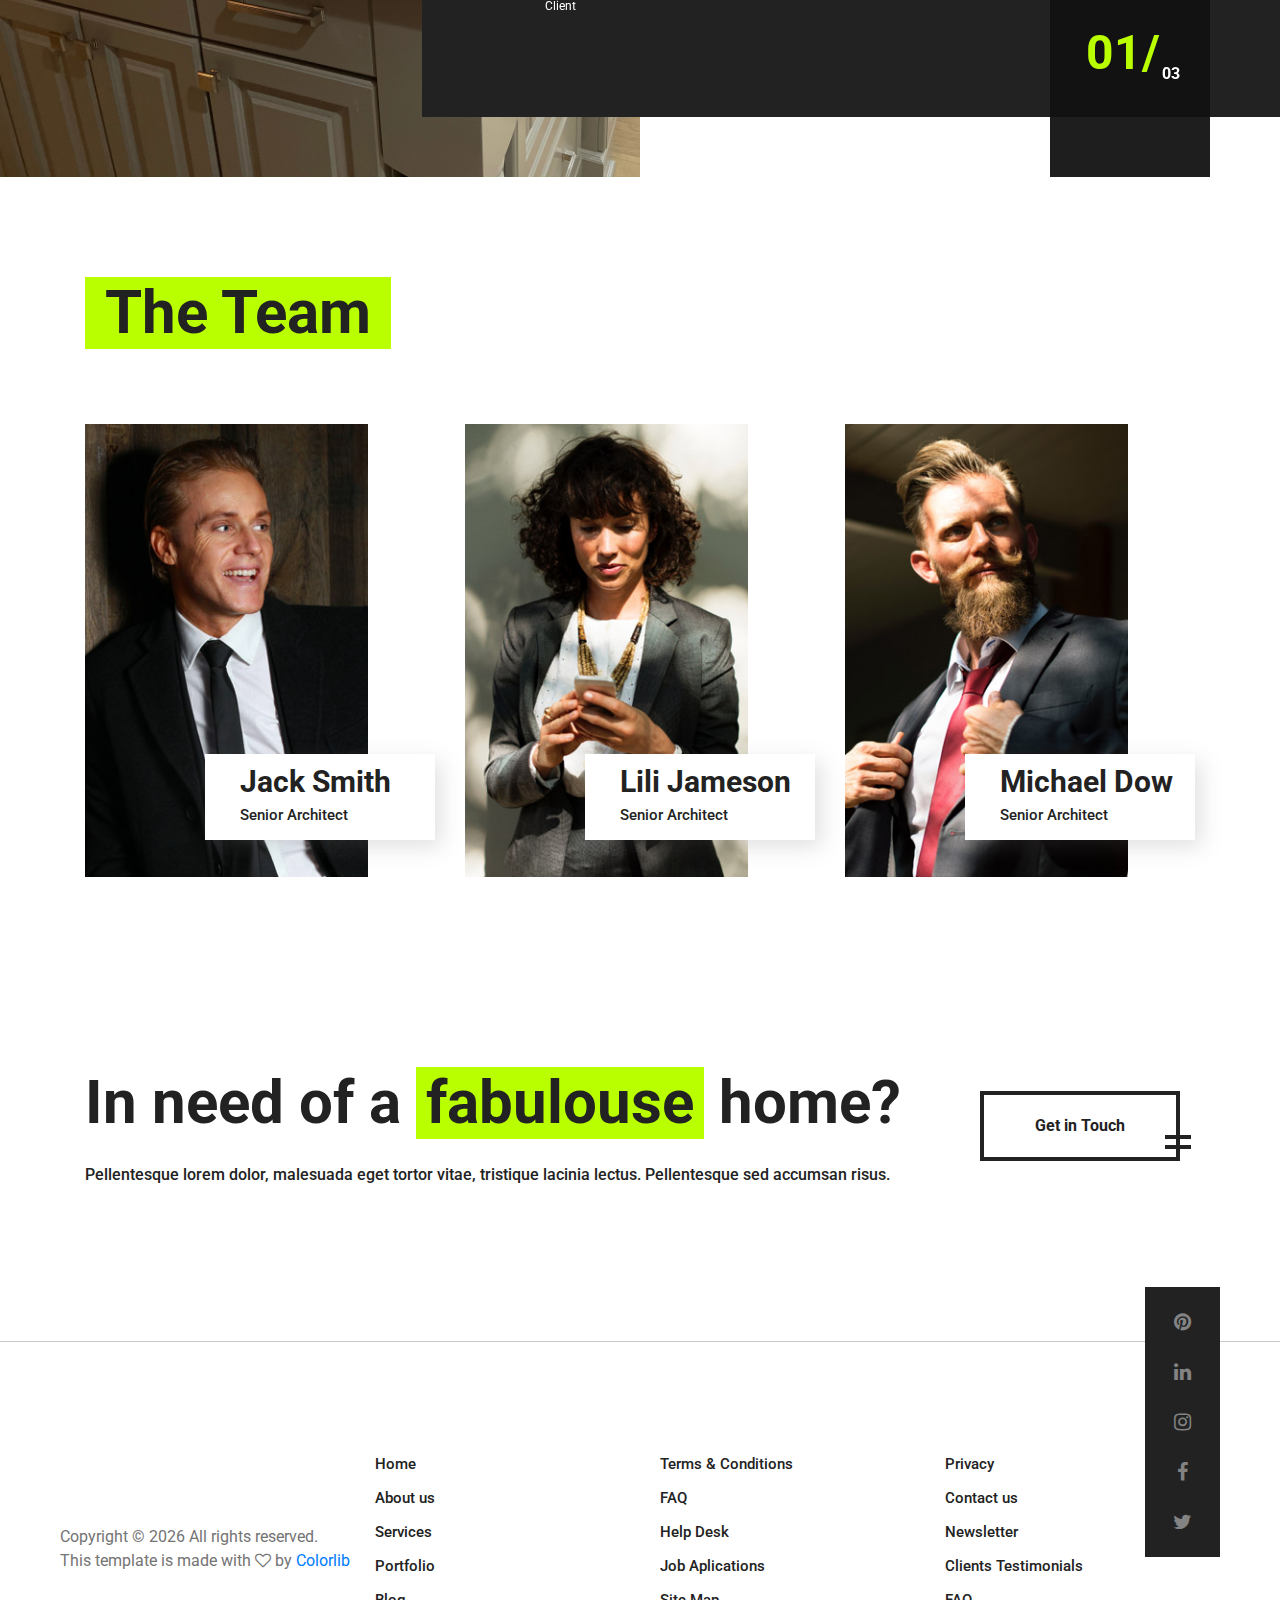
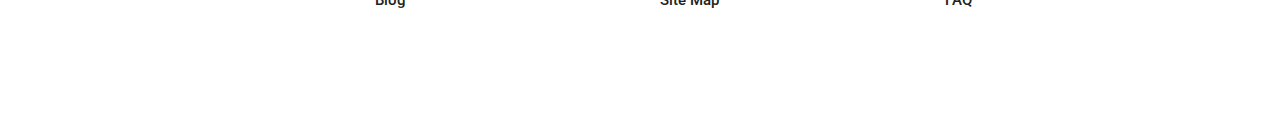
==== commit dc1848e6: "updated logo" ====
--- a/about.html
+++ b/about.html
@@ -35,7 +35,7 @@
 	<!-- Header section start -->   
 	<header class="header-area">
 		<a href="index.html" class="logo-area">
-			<img src="img/logo.png" alt="">
+			<img src="img/logo.png" alt="Car Stone LLC" width="100" height="100">
 		</a>
 		<div class="nav-switch">
 			<i class="fa fa-bars"></i>
